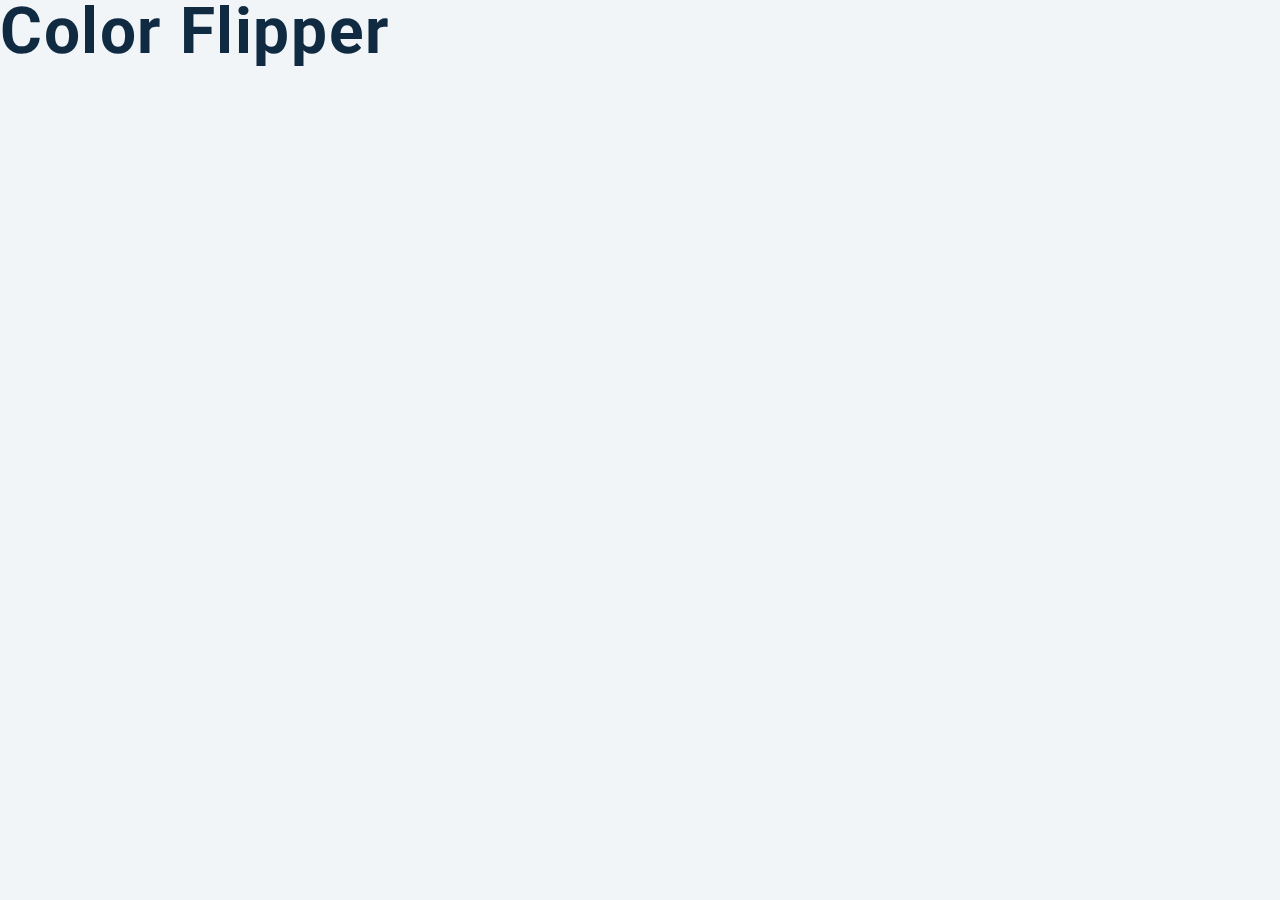
==== 1-color-flipper/index.html @ 505471f7 "Starter Files" ====
<!DOCTYPE html>
<html lang="en">
  <head>
    <meta charset="UTF-8" />
    <meta name="viewport" content="width=device-width, initial-scale=1.0" />
    <title>Color Flipper || Simple</title>

    <!-- styles -->
    <link rel="stylesheet" href="styles.css" />
  </head>
  <body>
    <h1>color flipper</h1>
    <!-- javascript -->
    <script src="app.js"></script>
  </body>
</html>
---- 1-color-flipper/styles.css ----
/*
=============== 
Fonts
===============
*/
@import url("https://fonts.googleapis.com/css?family=Open+Sans|Roboto:400,700&display=swap");

/*
=============== 
Variables
===============
*/

:root {
  /* dark shades of primary color*/
  --clr-primary-1: hsl(205, 86%, 17%);
  --clr-primary-2: hsl(205, 77%, 27%);
  --clr-primary-3: hsl(205, 72%, 37%);
  --clr-primary-4: hsl(205, 63%, 48%);
  /* primary/main color */
  --clr-primary-5: hsl(205, 78%, 60%);
  /* lighter shades of primary color */
  --clr-primary-6: hsl(205, 89%, 70%);
  --clr-primary-7: hsl(205, 90%, 76%);
  --clr-primary-8: hsl(205, 86%, 81%);
  --clr-primary-9: hsl(205, 90%, 88%);
  --clr-primary-10: hsl(205, 100%, 96%);
  /* darkest grey - used for headings */
  --clr-grey-1: hsl(209, 61%, 16%);
  --clr-grey-2: hsl(211, 39%, 23%);
  --clr-grey-3: hsl(209, 34%, 30%);
  --clr-grey-4: hsl(209, 28%, 39%);
  /* grey used for paragraphs */
  --clr-grey-5: hsl(210, 22%, 49%);
  --clr-grey-6: hsl(209, 23%, 60%);
  --clr-grey-7: hsl(211, 27%, 70%);
  --clr-grey-8: hsl(210, 31%, 80%);
  --clr-grey-9: hsl(212, 33%, 89%);
  --clr-grey-10: hsl(210, 36%, 96%);
  --clr-white: #fff;
  --clr-red-dark: hsl(360, 67%, 44%);
  --clr-red-light: hsl(360, 71%, 66%);
  --clr-green-dark: hsl(125, 67%, 44%);
  --clr-green-light: hsl(125, 71%, 66%);
  --clr-black: #222;
  --ff-primary: "Roboto", sans-serif;
  --ff-secondary: "Open Sans", sans-serif;
  --transition: all 0.3s linear;
  --spacing: 0.1rem;
  --radius: 0.25rem;
  --light-shadow: 0 5px 15px rgba(0, 0, 0, 0.1);
  --dark-shadow: 0 5px 15px rgba(0, 0, 0, 0.2);
  --max-width: 1170px;
  --fixed-width: 620px;
}
/*
=============== 
Global Styles
===============
*/

*,
::after,
::before {
  margin: 0;
  padding: 0;
  box-sizing: border-box;
}
body {
  font-family: var(--ff-secondary);
  background: var(--clr-grey-10);
  color: var(--clr-grey-1);
  line-height: 1.5;
  font-size: 0.875rem;
}
ul {
  list-style-type: none;
}
a {
  text-decoration: none;
}
h1,
h2,
h3,
h4 {
  letter-spacing: var(--spacing);
  text-transform: capitalize;
  line-height: 1.25;
  margin-bottom: 0.75rem;
  font-family: var(--ff-primary);
}
h1 {
  font-size: 3rem;
}
h2 {
  font-size: 2rem;
}
h3 {
  font-size: 1.25rem;
}
h4 {
  font-size: 0.875rem;
}
p {
  margin-bottom: 1.25rem;
  color: var(--clr-grey-5);
}
@media screen and (min-width: 800px) {
  h1 {
    font-size: 4rem;
  }
  h2 {
    font-size: 2.5rem;
  }
  h3 {
    font-size: 1.75rem;
  }
  h4 {
    font-size: 1rem;
  }
  body {
    font-size: 1rem;
  }
  h1,
  h2,
  h3,
  h4 {
    line-height: 1;
  }
}
/*  global classes */

/* section */
.section {
  padding: 5rem 0;
}

.section-center {
  width: 90vw;
  margin: 0 auto;
  max-width: 1170px;
}
@media screen and (min-width: 992px) {
  .section-center {
    width: 95vw;
  }
}
main {
  min-height: 100vh;
  display: grid;
  place-items: center;
}

/*
=============== 
Nav
===============
*/
nav {
  background: var(--clr-white);
  height: 3rem;
  display: grid;
  align-items: center;
  box-shadow: var(--dark-shadow);
}
.nav-center {
  width: 90vw;
  max-width: var(--fixed-width);
  margin: 0 auto;
  display: flex;
  align-items: center;
  justify-content: space-between;
}
.nav-center h4 {
  margin-bottom: 0;
  color: var(--clr-primary-5);
}
.nav-links {
  display: flex;
}
nav a {
  text-transform: capitalize;
  font-weight: 700;
  font-size: 1rem;
  color: var(--clr-primary-1);
  letter-spacing: var(--spacing);
  margin-right: 1rem;
}
nav a:hover {
  color: var(--clr-primary-5);
}
/*
=============== 
Container
===============
*/
main {
  min-height: calc(100vh - 3rem);
  display: grid;
  place-items: center;
}
.container {
  text-align: center;
}
.container h2 {
  background: var(--clr-black);
  color: var(--clr-white);
  padding: 1rem;
  border-radius: var(--radius);
  margin-bottom: 2.5rem;
}
.color {
  color: var(--clr-primary-5);
}
.btn-hero {
  font-family: var(--ff-primary);
  text-transform: uppercase;
  background: transparent;
  color: var(--clr-black);
  letter-spacing: var(--spacing);
  display: inline-block;
  font-weight: 700;
  transition: var(--transition);
  border: 2px solid var(--clr-black);
  cursor: pointer;
  box-shadow: 0 1px 3px rgba(0, 0, 0, 0.2);
  border-radius: var(--radius);
  font-size: 1rem;
  padding: 0.75rem 1.25rem;
}
.btn-hero:hover {
  color: var(--clr-white);
  background: var(--clr-black);
}
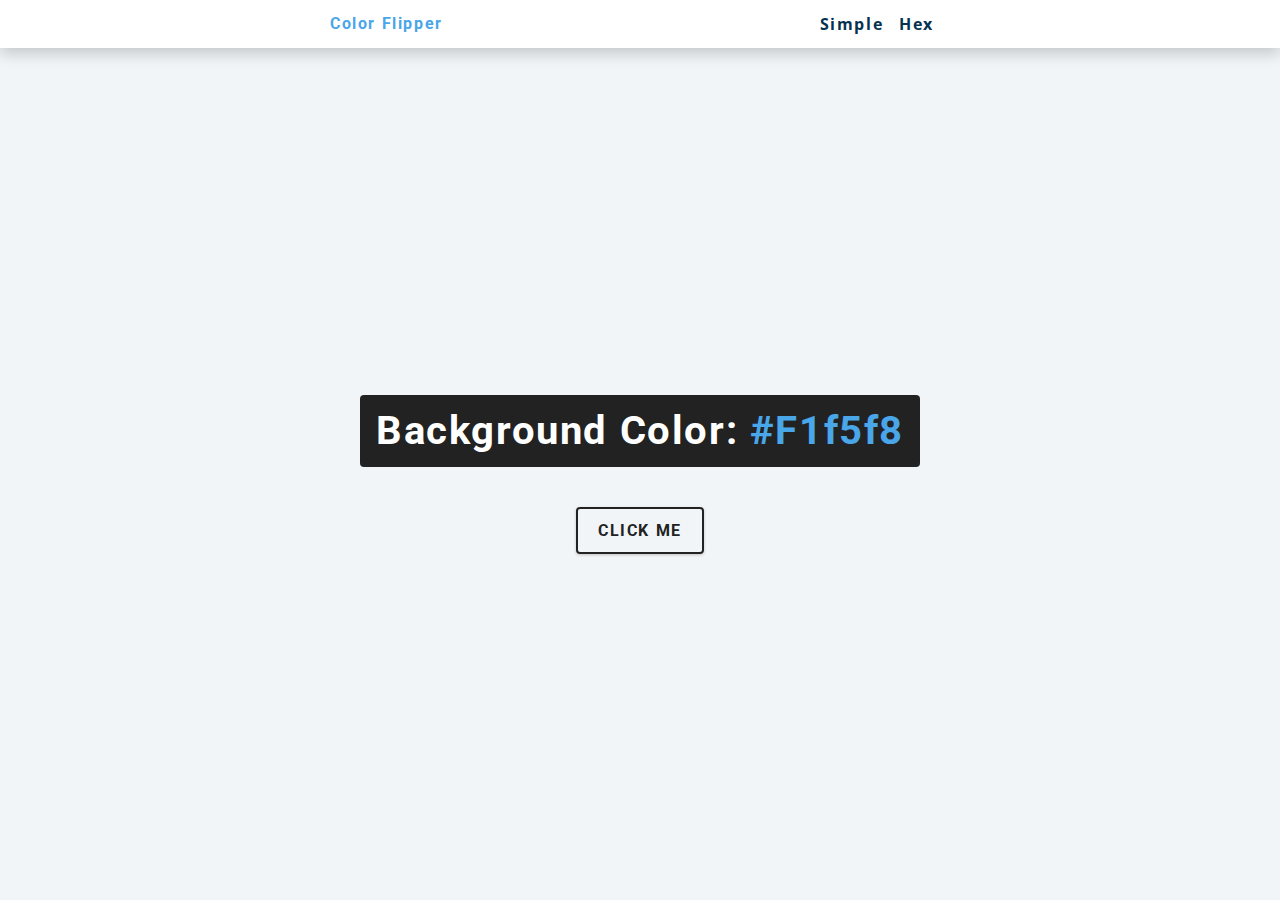
==== commit a24979a7: "Color Flipper" ====
--- a/1-color-flipper/index.html
+++ b/1-color-flipper/index.html
@@ -9,7 +9,29 @@
     <link rel="stylesheet" href="styles.css" />
   </head>
   <body>
-    <h1>color flipper</h1>
+    
+    <nav>
+      <div class="nav-center">
+        <h4>Color Flipper</h4>
+        <ul class="nav-links">
+          <li>
+            <a href="index.html">Simple</a>
+          </li>
+          <li>
+            <a href="hex.html">Hex</a>
+          </li>
+        </ul>
+      </div>
+    </nav>
+
+    <main>
+      <div class="container">
+        <h2>Background color: <span class="color">#f1f5f8</span></h2>
+        <button class="btn btn-hero" id="btn">Click Me</button>
+      </div>
+    </main>
+    
+    
     <!-- javascript -->
     <script src="app.js"></script>
   </body>
--- a/1-color-flipper/styles.css
+++ b/1-color-flipper/styles.css
@@ -227,6 +227,7 @@
   border-radius: var(--radius);
   font-size: 1rem;
   padding: 0.75rem 1.25rem;
+  outline: none;
 }
 .btn-hero:hover {
   color: var(--clr-white);
